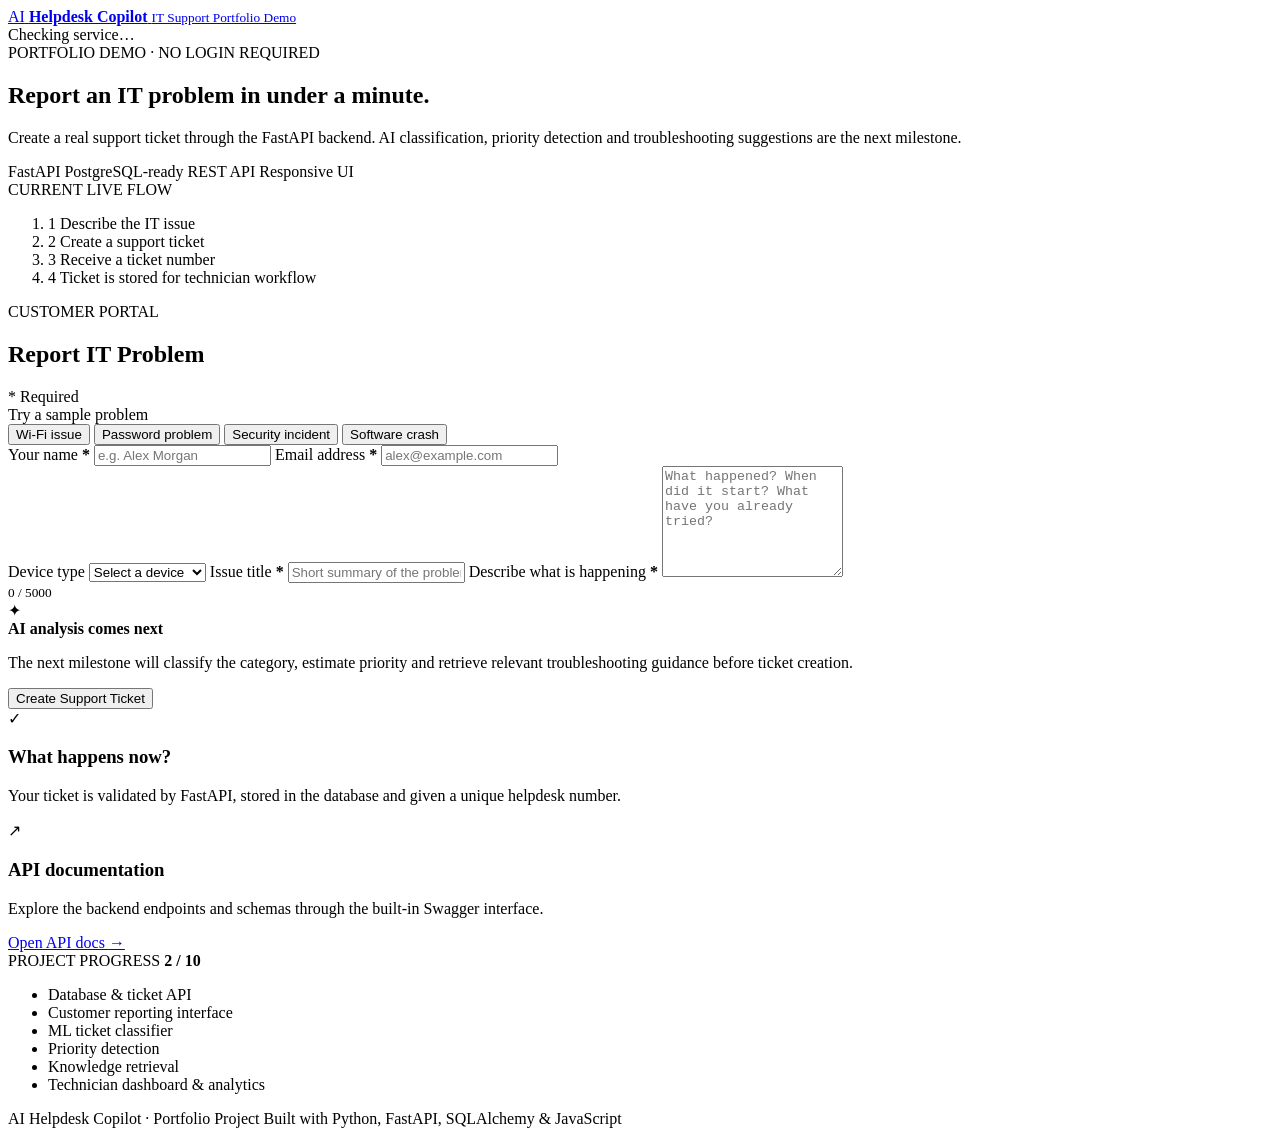
==== frontend/index.html @ d70ca9f1 "Add customer-facing support portal" ====
<!DOCTYPE html>
<html lang="en">
<head>
  <meta charset="UTF-8" />
  <meta name="viewport" content="width=device-width, initial-scale=1.0" />
  <meta name="description" content="AI Helpdesk Copilot portfolio demo - report and manage IT support issues." />
  <title>AI Helpdesk Copilot | Report an IT Problem</title>
  <link rel="stylesheet" href="/static/css/styles.css" />
</head>
<body>
  <div class="page-shell">
    <header class="topbar">
      <a class="brand" href="/" aria-label="AI Helpdesk Copilot home">
        <span class="brand-mark" aria-hidden="true">AI</span>
        <span>
          <strong>Helpdesk Copilot</strong>
          <small>IT Support Portfolio Demo</small>
        </span>
      </a>
      <div class="server-status" id="serverStatus" role="status" aria-live="polite">
        <span class="status-dot"></span>
        <span>Checking service…</span>
      </div>
    </header>

    <main>
      <section class="hero">
        <div class="hero-copy">
          <span class="eyebrow">PORTFOLIO DEMO · NO LOGIN REQUIRED</span>
          <h1>Report an IT problem in under a minute.</h1>
          <p>
            Create a real support ticket through the FastAPI backend. AI classification,
            priority detection and troubleshooting suggestions are the next milestone.
          </p>
          <div class="hero-pills" aria-label="Project technologies">
            <span>FastAPI</span>
            <span>PostgreSQL-ready</span>
            <span>REST API</span>
            <span>Responsive UI</span>
          </div>
        </div>

        <aside class="demo-card" aria-label="Demo flow">
          <span class="demo-label">CURRENT LIVE FLOW</span>
          <ol>
            <li><span>1</span> Describe the IT issue</li>
            <li><span>2</span> Create a support ticket</li>
            <li><span>3</span> Receive a ticket number</li>
            <li><span>4</span> Ticket is stored for technician workflow</li>
          </ol>
        </aside>
      </section>

      <section class="workspace" aria-label="Report IT problem">
        <div class="form-panel">
          <div class="section-heading">
            <div>
              <span class="eyebrow">CUSTOMER PORTAL</span>
              <h2>Report IT Problem</h2>
            </div>
            <span class="required-note"><span>*</span> Required</span>
          </div>

          <div class="sample-section">
            <span>Try a sample problem</span>
            <div class="sample-buttons" id="sampleButtons">
              <button type="button" class="sample-btn" data-sample="wifi">Wi-Fi issue</button>
              <button type="button" class="sample-btn" data-sample="password">Password problem</button>
              <button type="button" class="sample-btn" data-sample="security">Security incident</button>
              <button type="button" class="sample-btn" data-sample="software">Software crash</button>
            </div>
          </div>

          <form id="ticketForm" novalidate>
            <div class="form-grid two-columns">
              <label class="field">
                <span>Your name <b>*</b></span>
                <input id="name" name="name" type="text" minlength="2" maxlength="120" autocomplete="name" placeholder="e.g. Alex Morgan" required />
                <small class="field-error" data-error-for="name"></small>
              </label>

              <label class="field">
                <span>Email address <b>*</b></span>
                <input id="email" name="email" type="email" maxlength="254" autocomplete="email" placeholder="alex@example.com" required />
                <small class="field-error" data-error-for="email"></small>
              </label>
            </div>

            <label class="field">
              <span>Device type</span>
              <select id="deviceType" name="device_type">
                <option value="">Select a device</option>
                <option>Windows laptop</option>
                <option>MacBook</option>
                <option>Desktop PC</option>
                <option>iPhone</option>
                <option>Android phone</option>
                <option>Tablet</option>
                <option>Printer</option>
                <option>Network / Wi-Fi</option>
                <option>Other</option>
              </select>
            </label>

            <label class="field">
              <span>Issue title <b>*</b></span>
              <input id="title" name="title" type="text" minlength="3" maxlength="200" placeholder="Short summary of the problem" required />
              <small class="field-error" data-error-for="title"></small>
            </label>

            <label class="field">
              <span>Describe what is happening <b>*</b></span>
              <textarea id="description" name="description" minlength="10" maxlength="5000" rows="7" placeholder="What happened? When did it start? What have you already tried?" required></textarea>
              <div class="field-footer">
                <small class="field-error" data-error-for="description"></small>
                <small id="descriptionCount">0 / 5000</small>
              </div>
            </label>

            <div class="analysis-preview" aria-label="Upcoming AI features">
              <div class="analysis-icon" aria-hidden="true">✦</div>
              <div>
                <strong>AI analysis comes next</strong>
                <p>The next milestone will classify the category, estimate priority and retrieve relevant troubleshooting guidance before ticket creation.</p>
              </div>
            </div>

            <div id="formAlert" class="form-alert" role="alert" aria-live="assertive" hidden></div>

            <button class="primary-btn" id="submitButton" type="submit">
              <span class="button-text">Create Support Ticket</span>
              <span class="button-spinner" aria-hidden="true"></span>
            </button>
          </form>
        </div>

        <aside class="side-panel">
          <div class="info-card">
            <span class="info-icon" aria-hidden="true">✓</span>
            <div>
              <h3>What happens now?</h3>
              <p>Your ticket is validated by FastAPI, stored in the database and given a unique helpdesk number.</p>
            </div>
          </div>

          <div class="info-card">
            <span class="info-icon" aria-hidden="true">↗</span>
            <div>
              <h3>API documentation</h3>
              <p>Explore the backend endpoints and schemas through the built-in Swagger interface.</p>
              <a href="/docs" target="_blank" rel="noreferrer">Open API docs <span aria-hidden="true">→</span></a>
            </div>
          </div>

          <div class="milestone-card">
            <div class="milestone-header">
              <span>PROJECT PROGRESS</span>
              <strong>2 / 10</strong>
            </div>
            <div class="progress-track"><span></span></div>
            <ul>
              <li class="done">Database & ticket API</li>
              <li class="done">Customer reporting interface</li>
              <li>ML ticket classifier</li>
              <li>Priority detection</li>
              <li>Knowledge retrieval</li>
              <li>Technician dashboard & analytics</li>
            </ul>
          </div>
        </aside>
      </section>
    </main>

    <footer>
      <span>AI Helpdesk Copilot · Portfolio Project</span>
      <span>Built with Python, FastAPI, SQLAlchemy & JavaScript</span>
    </footer>
  </div>

  <div class="modal-backdrop" id="successModal" hidden>
    <section class="success-modal" role="dialog" aria-modal="true" aria-labelledby="successTitle">
      <div class="success-check" aria-hidden="true">✓</div>
      <span class="eyebrow">TICKET CREATED</span>
      <h2 id="successTitle">Your issue has been logged.</h2>
      <p>The helpdesk API accepted your request and stored it successfully.</p>

      <div class="ticket-receipt">
        <div>
          <span>Ticket number</span>
          <strong id="receiptTicketNumber">—</strong>
        </div>
        <div>
          <span>Status</span>
          <strong id="receiptStatus">Open</strong>
        </div>
        <div>
          <span>Category</span>
          <strong id="receiptCategory">Other</strong>
        </div>
        <div>
          <span>Priority</span>
          <strong id="receiptPriority">Medium</strong>
        </div>
      </div>

      <p class="receipt-note">Category and priority are defaults in this milestone. The AI classifier and priority engine will replace them in the next stage.</p>

      <div class="modal-actions">
        <button type="button" class="secondary-btn" id="newTicketButton">Report another issue</button>
        <a class="primary-link" href="/docs" target="_blank" rel="noreferrer">View API</a>
      </div>
    </section>
  </div>

  <script src="/static/js/app.js" defer></script>
</body>
</html>
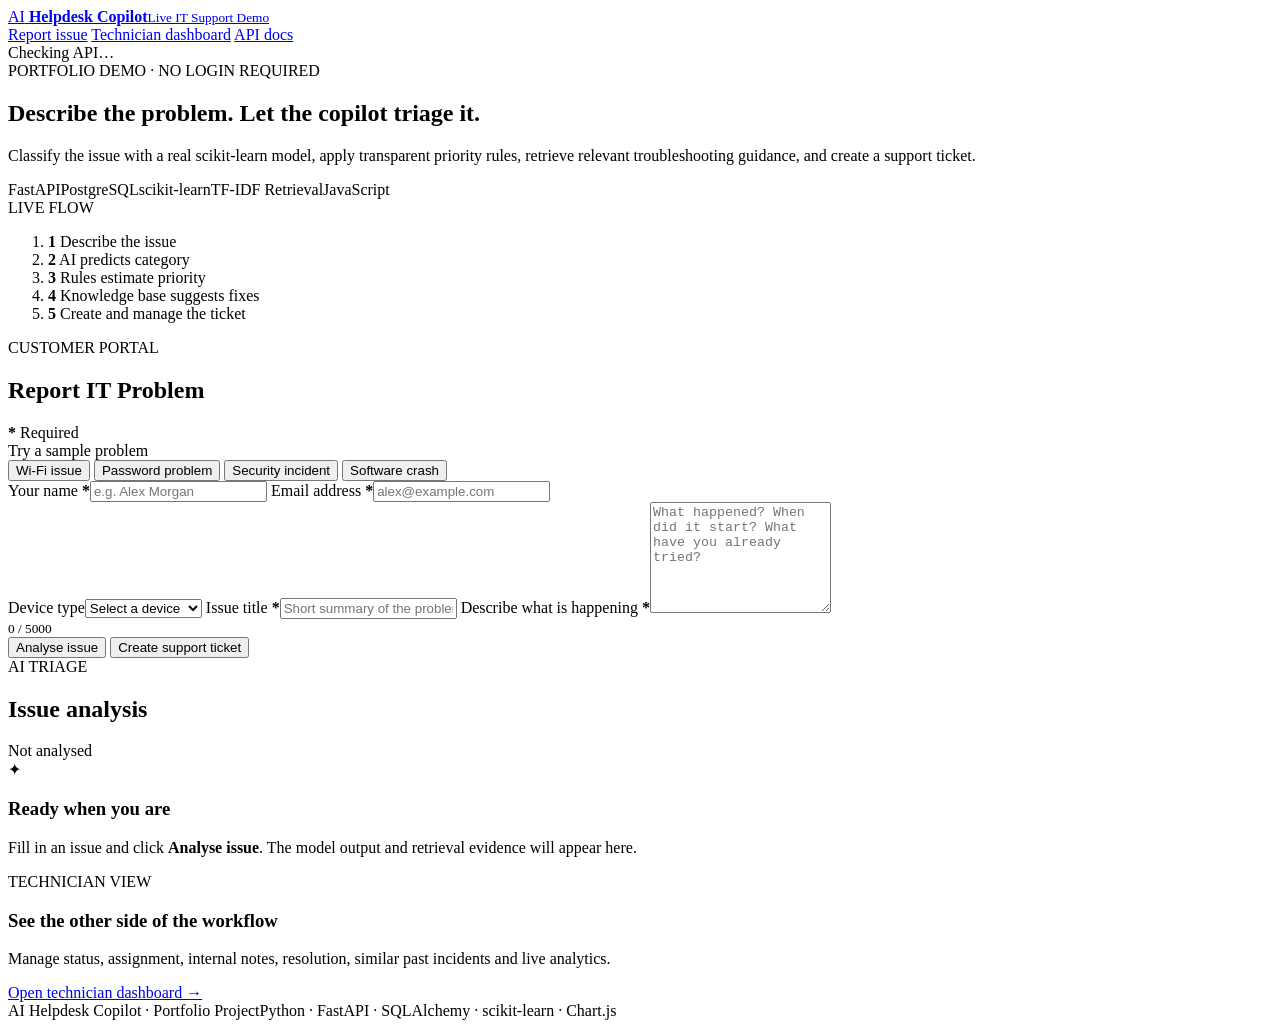
==== commit 1beda91a: "final clean up" ====
--- a/frontend/index.html
+++ b/frontend/index.html
@@ -3,215 +3,130 @@
 <head>
   <meta charset="UTF-8" />
   <meta name="viewport" content="width=device-width, initial-scale=1.0" />
-  <meta name="description" content="AI Helpdesk Copilot portfolio demo - report and manage IT support issues." />
-  <title>AI Helpdesk Copilot | Report an IT Problem</title>
-  <link rel="stylesheet" href="/static/css/styles.css" />
+  <meta name="description" content="AI Helpdesk Copilot live portfolio demo." />
+  <title>AI Helpdesk Copilot | Live Demo</title>
+  <link rel="stylesheet" href="/static/css/styles.css?v=1.1.0" />
 </head>
 <body>
-  <div class="page-shell">
+  <div class="app-shell">
     <header class="topbar">
-      <a class="brand" href="/" aria-label="AI Helpdesk Copilot home">
-        <span class="brand-mark" aria-hidden="true">AI</span>
-        <span>
-          <strong>Helpdesk Copilot</strong>
-          <small>IT Support Portfolio Demo</small>
-        </span>
+      <a class="brand" href="/">
+        <span class="brand-mark">AI</span>
+        <span><strong>Helpdesk Copilot</strong><small>Live IT Support Demo</small></span>
       </a>
-      <div class="server-status" id="serverStatus" role="status" aria-live="polite">
-        <span class="status-dot"></span>
-        <span>Checking service…</span>
-      </div>
+      <nav class="top-actions">
+        <a class="nav-link active" href="/">Report issue</a>
+        <a class="nav-link" href="/technician">Technician dashboard</a>
+        <a class="nav-link" href="/docs" target="_blank" rel="noreferrer">API docs</a>
+        <div class="server-status" id="serverStatus" role="status"><span class="status-dot"></span><span>Checking API…</span></div>
+      </nav>
     </header>
 
     <main>
-      <section class="hero">
-        <div class="hero-copy">
+      <section class="hero customer-hero">
+        <div>
           <span class="eyebrow">PORTFOLIO DEMO · NO LOGIN REQUIRED</span>
-          <h1>Report an IT problem in under a minute.</h1>
-          <p>
-            Create a real support ticket through the FastAPI backend. AI classification,
-            priority detection and troubleshooting suggestions are the next milestone.
-          </p>
-          <div class="hero-pills" aria-label="Project technologies">
-            <span>FastAPI</span>
-            <span>PostgreSQL-ready</span>
-            <span>REST API</span>
-            <span>Responsive UI</span>
-          </div>
+          <h1>Describe the problem. Let the copilot triage it.</h1>
+          <p>Classify the issue with a real scikit-learn model, apply transparent priority rules, retrieve relevant troubleshooting guidance, and create a support ticket.</p>
+          <div class="tech-pills"><span>FastAPI</span><span>PostgreSQL</span><span>scikit-learn</span><span>TF-IDF Retrieval</span><span>JavaScript</span></div>
         </div>
-
-        <aside class="demo-card" aria-label="Demo flow">
-          <span class="demo-label">CURRENT LIVE FLOW</span>
+        <div class="flow-card">
+          <span class="eyebrow light">LIVE FLOW</span>
           <ol>
-            <li><span>1</span> Describe the IT issue</li>
-            <li><span>2</span> Create a support ticket</li>
-            <li><span>3</span> Receive a ticket number</li>
-            <li><span>4</span> Ticket is stored for technician workflow</li>
+            <li><b>1</b> Describe the issue</li>
+            <li><b>2</b> AI predicts category</li>
+            <li><b>3</b> Rules estimate priority</li>
+            <li><b>4</b> Knowledge base suggests fixes</li>
+            <li><b>5</b> Create and manage the ticket</li>
           </ol>
-        </aside>
+        </div>
       </section>
 
-      <section class="workspace" aria-label="Report IT problem">
-        <div class="form-panel">
-          <div class="section-heading">
-            <div>
-              <span class="eyebrow">CUSTOMER PORTAL</span>
-              <h2>Report IT Problem</h2>
-            </div>
-            <span class="required-note"><span>*</span> Required</span>
+      <section class="customer-grid">
+        <div class="panel form-panel">
+          <div class="panel-heading">
+            <div><span class="eyebrow">CUSTOMER PORTAL</span><h2>Report IT Problem</h2></div>
+            <span class="required-note"><b>*</b> Required</span>
           </div>
 
-          <div class="sample-section">
+          <div class="sample-box">
             <span>Try a sample problem</span>
             <div class="sample-buttons" id="sampleButtons">
-              <button type="button" class="sample-btn" data-sample="wifi">Wi-Fi issue</button>
-              <button type="button" class="sample-btn" data-sample="password">Password problem</button>
-              <button type="button" class="sample-btn" data-sample="security">Security incident</button>
-              <button type="button" class="sample-btn" data-sample="software">Software crash</button>
+              <button type="button" data-sample="wifi">Wi-Fi issue</button>
+              <button type="button" data-sample="password">Password problem</button>
+              <button type="button" data-sample="security">Security incident</button>
+              <button type="button" data-sample="software">Software crash</button>
             </div>
           </div>
 
           <form id="ticketForm" novalidate>
             <div class="form-grid two-columns">
-              <label class="field">
-                <span>Your name <b>*</b></span>
-                <input id="name" name="name" type="text" minlength="2" maxlength="120" autocomplete="name" placeholder="e.g. Alex Morgan" required />
-                <small class="field-error" data-error-for="name"></small>
-              </label>
+              <label class="field"><span>Your name <b>*</b></span><input name="name" type="text" minlength="2" maxlength="120" placeholder="e.g. Alex Morgan" required /><small class="field-error" data-error-for="name"></small></label>
+              <label class="field"><span>Email address <b>*</b></span><input name="email" type="email" maxlength="254" placeholder="alex@example.com" required /><small class="field-error" data-error-for="email"></small></label>
+            </div>
+            <label class="field"><span>Device type</span><select name="device_type"><option value="">Select a device</option><option>Windows laptop</option><option>MacBook</option><option>Desktop PC</option><option>iPhone</option><option>Android phone</option><option>Tablet</option><option>Printer</option><option>Network / Wi-Fi</option><option>Other</option></select></label>
+            <label class="field"><span>Issue title <b>*</b></span><input name="title" type="text" minlength="3" maxlength="200" placeholder="Short summary of the problem" required /><small class="field-error" data-error-for="title"></small></label>
+            <label class="field"><span>Describe what is happening <b>*</b></span><textarea id="description" name="description" minlength="10" maxlength="5000" rows="7" placeholder="What happened? When did it start? What have you already tried?" required></textarea><div class="field-footer"><small class="field-error" data-error-for="description"></small><small id="descriptionCount">0 / 5000</small></div></label>
 
-              <label class="field">
-                <span>Email address <b>*</b></span>
-                <input id="email" name="email" type="email" maxlength="254" autocomplete="email" placeholder="alex@example.com" required />
-                <small class="field-error" data-error-for="email"></small>
-              </label>
+            <div class="action-row">
+              <button class="secondary-btn" id="analyseButton" type="button"><span>Analyse issue</span></button>
+              <button class="primary-btn" id="submitButton" type="submit"><span class="button-text">Create support ticket</span><span class="button-spinner"></span></button>
             </div>
-
-            <label class="field">
-              <span>Device type</span>
-              <select id="deviceType" name="device_type">
-                <option value="">Select a device</option>
-                <option>Windows laptop</option>
-                <option>MacBook</option>
-                <option>Desktop PC</option>
-                <option>iPhone</option>
-                <option>Android phone</option>
-                <option>Tablet</option>
-                <option>Printer</option>
-                <option>Network / Wi-Fi</option>
-                <option>Other</option>
-              </select>
-            </label>
-
-            <label class="field">
-              <span>Issue title <b>*</b></span>
-              <input id="title" name="title" type="text" minlength="3" maxlength="200" placeholder="Short summary of the problem" required />
-              <small class="field-error" data-error-for="title"></small>
-            </label>
-
-            <label class="field">
-              <span>Describe what is happening <b>*</b></span>
-              <textarea id="description" name="description" minlength="10" maxlength="5000" rows="7" placeholder="What happened? When did it start? What have you already tried?" required></textarea>
-              <div class="field-footer">
-                <small class="field-error" data-error-for="description"></small>
-                <small id="descriptionCount">0 / 5000</small>
-              </div>
-            </label>
-
-            <div class="analysis-preview" aria-label="Upcoming AI features">
-              <div class="analysis-icon" aria-hidden="true">✦</div>
-              <div>
-                <strong>AI analysis comes next</strong>
-                <p>The next milestone will classify the category, estimate priority and retrieve relevant troubleshooting guidance before ticket creation.</p>
-              </div>
-            </div>
-
-            <div id="formAlert" class="form-alert" role="alert" aria-live="assertive" hidden></div>
-
-            <button class="primary-btn" id="submitButton" type="submit">
-              <span class="button-text">Create Support Ticket</span>
-              <span class="button-spinner" aria-hidden="true"></span>
-            </button>
+            <div id="formAlert" class="form-alert" role="alert" hidden></div>
           </form>
         </div>
 
-        <aside class="side-panel">
-          <div class="info-card">
-            <span class="info-icon" aria-hidden="true">✓</span>
-            <div>
-              <h3>What happens now?</h3>
-              <p>Your ticket is validated by FastAPI, stored in the database and given a unique helpdesk number.</p>
+        <aside class="right-stack">
+          <section class="panel analysis-panel" id="analysisPanel">
+            <div class="panel-heading compact"><div><span class="eyebrow">AI TRIAGE</span><h2>Issue analysis</h2></div><span class="analysis-state" id="analysisState">Not analysed</span></div>
+            <div class="empty-analysis" id="analysisEmpty"><span class="spark">✦</span><h3>Ready when you are</h3><p>Fill in an issue and click <b>Analyse issue</b>. The model output and retrieval evidence will appear here.</p></div>
+            <div id="analysisResult" hidden>
+              <div class="triage-chat" id="triageChat">
+                <div class="chat-row user-row">
+                  <div class="chat-avatar user-avatar" id="chatUserInitials">U</div>
+                  <div class="chat-bubble user-bubble">
+                    <div class="chat-meta"><strong id="chatUserName">Requester</strong><small id="chatUserEmail">—</small></div>
+                    <p id="chatUserMessage">—</p>
+                  </div>
+                </div>
+                <div class="chat-row bot-row">
+                  <div class="chat-avatar bot-avatar">AI</div>
+                  <div class="chat-bubble bot-bubble">
+                    <div class="chat-meta"><strong>Helpdesk Copilot</strong><small>AI triage assistant</small></div>
+                    <p id="chatBotMessage">I have analysed your issue.</p>
+                  </div>
+                </div>
+              </div>
+              <div class="result-grid">
+                <div class="metric-card"><span>Category</span><strong id="analysisCategory">—</strong><small id="analysisConfidence">—</small></div>
+                <div class="metric-card"><span>Priority</span><strong id="analysisPriority">—</strong><small>Rule-based and explainable</small></div>
+              </div>
+              <div class="reason-box"><span>Why this priority?</span><ul id="priorityReasons"></ul></div>
+              <div class="suggestions"><div class="subheading"><span>Troubleshooting guidance</span><small>Top 3 knowledge matches</small></div><div id="suggestionList"></div></div>
             </div>
-          </div>
+          </section>
 
-          <div class="info-card">
-            <span class="info-icon" aria-hidden="true">↗</span>
-            <div>
-              <h3>API documentation</h3>
-              <p>Explore the backend endpoints and schemas through the built-in Swagger interface.</p>
-              <a href="/docs" target="_blank" rel="noreferrer">Open API docs <span aria-hidden="true">→</span></a>
-            </div>
-          </div>
-
-          <div class="milestone-card">
-            <div class="milestone-header">
-              <span>PROJECT PROGRESS</span>
-              <strong>2 / 10</strong>
-            </div>
-            <div class="progress-track"><span></span></div>
-            <ul>
-              <li class="done">Database & ticket API</li>
-              <li class="done">Customer reporting interface</li>
-              <li>ML ticket classifier</li>
-              <li>Priority detection</li>
-              <li>Knowledge retrieval</li>
-              <li>Technician dashboard & analytics</li>
-            </ul>
-          </div>
+          <section class="panel mini-card">
+            <span class="eyebrow">TECHNICIAN VIEW</span>
+            <h3>See the other side of the workflow</h3>
+            <p>Manage status, assignment, internal notes, resolution, similar past incidents and live analytics.</p>
+            <a class="primary-link" href="/technician">Open technician dashboard →</a>
+          </section>
         </aside>
       </section>
     </main>
 
-    <footer>
-      <span>AI Helpdesk Copilot · Portfolio Project</span>
-      <span>Built with Python, FastAPI, SQLAlchemy & JavaScript</span>
-    </footer>
+    <footer><span>AI Helpdesk Copilot · Portfolio Project</span><span>Python · FastAPI · SQLAlchemy · scikit-learn · Chart.js</span></footer>
   </div>
 
   <div class="modal-backdrop" id="successModal" hidden>
     <section class="success-modal" role="dialog" aria-modal="true" aria-labelledby="successTitle">
-      <div class="success-check" aria-hidden="true">✓</div>
-      <span class="eyebrow">TICKET CREATED</span>
-      <h2 id="successTitle">Your issue has been logged.</h2>
-      <p>The helpdesk API accepted your request and stored it successfully.</p>
-
-      <div class="ticket-receipt">
-        <div>
-          <span>Ticket number</span>
-          <strong id="receiptTicketNumber">—</strong>
-        </div>
-        <div>
-          <span>Status</span>
-          <strong id="receiptStatus">Open</strong>
-        </div>
-        <div>
-          <span>Category</span>
-          <strong id="receiptCategory">Other</strong>
-        </div>
-        <div>
-          <span>Priority</span>
-          <strong id="receiptPriority">Medium</strong>
-        </div>
-      </div>
-
-      <p class="receipt-note">Category and priority are defaults in this milestone. The AI classifier and priority engine will replace them in the next stage.</p>
-
-      <div class="modal-actions">
-        <button type="button" class="secondary-btn" id="newTicketButton">Report another issue</button>
-        <a class="primary-link" href="/docs" target="_blank" rel="noreferrer">View API</a>
-      </div>
+      <div class="success-check">✓</div><span class="eyebrow">TICKET CREATED</span><h2 id="successTitle">Your issue has been logged.</h2><p>The ticket is now available in the technician dashboard.</p>
+      <div class="ticket-receipt"><div><span>Requester</span><strong id="receiptRequester">—</strong></div><div><span>Email</span><strong id="receiptEmail">—</strong></div><div><span>Ticket number</span><strong id="receiptTicketNumber">—</strong></div><div><span>Status</span><strong id="receiptStatus">Open</strong></div><div><span>Category</span><strong id="receiptCategory">—</strong></div><div><span>Priority</span><strong id="receiptPriority">—</strong></div></div>
+      <div class="modal-actions"><button class="secondary-btn" id="newTicketButton" type="button">Report another issue</button><a class="primary-link button-link" href="/technician">View technician dashboard</a></div>
     </section>
   </div>
 
-  <script src="/static/js/app.js" defer></script>
+  <script src="/static/js/app.js?v=1.1.0" defer></script>
 </body>
 </html>
